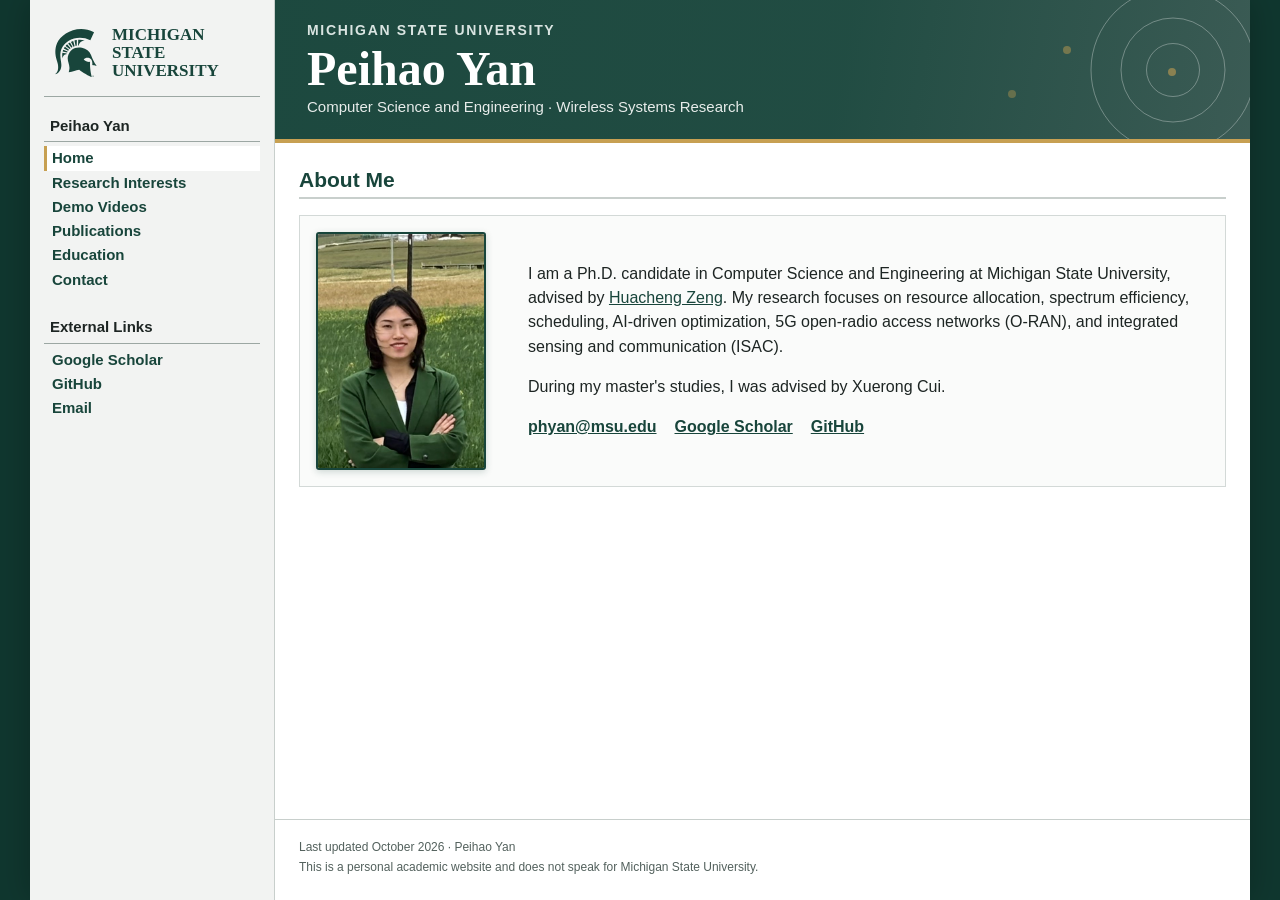
==== index.html @ 9fa53c18 "Enlarge homepage profile photo" ====
<!doctype html>
<html lang="en">
  <head>
    <meta charset="utf-8" />
    <meta name="viewport" content="width=device-width, initial-scale=1" />
    <meta name="description" content="Peihao Yan — Ph.D. candidate at Michigan State University researching spectrum efficiency, AI-driven optimization, 5G RAN, and integrated sensing and communication." />
    <title>Peihao Yan | Michigan State University</title>
    <link rel="icon" href="favicon.svg" type="image/svg+xml" />
    <link rel="stylesheet" href="style.css?v=20261027-7" />
  </head>
  <body>
    <a class="skip-link" href="#main">Skip to main content</a>
    <div class="page-shell">
      <aside class="sidebar">
        <div class="msu-lockup" aria-label="Michigan State University">
          <img class="msu-mark" src="assets/images/spartan-helmet.svg" alt="" aria-hidden="true" />
          <span class="msu-name">Michigan State<br />University</span>
        </div>
        <nav aria-label="Primary navigation">
          <p class="nav-heading">Peihao Yan</p>
          <a href="index.html" aria-current="page">Home</a>
          <a href="research.html">Research Interests</a>
          <a href="demos.html">Demo Videos</a>
          <a href="publications.html">Publications</a>
          <a href="education.html">Education</a>
          <a href="contact.html">Contact</a>
          <p class="nav-heading nav-group">External Links</p>
          <a href="https://scholar.google.com/citations?hl=en&amp;user=ZL0hy0gAAAAJ&amp;view_op=list_works&amp;sortby=pubdate">Google Scholar</a>
          <a href="https://github.com/peihaoY">GitHub</a>
          <a href="mailto:phyan@msu.edu">Email</a>
        </nav>
      </aside>

      <div class="content-column">
        <header class="site-banner">
          <div class="banner-copy">
            <p>Michigan State University</p>
            <h1>Peihao Yan</h1>
            <span>Computer Science and Engineering · Wireless Systems Research</span>
          </div>
          <div class="radio-pattern" aria-hidden="true"><span></span><span></span><span></span></div>
        </header>

        <main id="main">
          <section aria-labelledby="about-title">
            <h2 id="about-title">About Me</h2>
            <div class="intro-panel">
              <img class="avatar" src="assets/images/peihao-yan-profile.jpg?v=20261027-2" alt="Portrait of Peihao Yan" width="500" height="700" />
              <div>
                <p>I am a Ph.D. candidate in Computer Science and Engineering at Michigan State University, advised by <a href="https://inss.egr.msu.edu/team.html">Huacheng Zeng</a>. My research focuses on resource allocation, spectrum efficiency, scheduling, AI-driven optimization, 5G open-radio access networks (O-RAN), and integrated sensing and communication (ISAC).</p>
                <p>During my master's studies, I was advised by Xuerong Cui.</p>
                <p class="quick-links">
                  <a href="mailto:phyan@msu.edu">phyan@msu.edu</a>
                  <a href="https://scholar.google.com/citations?hl=en&amp;user=ZL0hy0gAAAAJ&amp;view_op=list_works&amp;sortby=pubdate">Google Scholar</a>
                  <a href="https://github.com/peihaoY">GitHub</a>
                </p>
              </div>
            </div>
          </section>

        </main>

        <footer><p>Last updated October 2026 · Peihao Yan</p><p>This is a personal academic website and does not speak for Michigan State University.</p></footer>
      </div>
    </div>
  </body>
</html>
---- style.css ----
:root {
  --msu-green: #18453b;
  --msu-green-dark: #10372f;
  --msu-green-soft: #e8efed;
  --gold: #c7a052;
  --ink: #1d2523;
  --muted: #53615d;
  --line: #c8cfcc;
  --sidebar: #f2f3f2;
  --paper: #ffffff;
}

* { box-sizing: border-box; }
html { scroll-behavior: smooth; }
body {
  margin: 0;
  background: var(--msu-green-dark);
  color: var(--ink);
  font-family: Arial, Helvetica, sans-serif;
  font-size: 16px;
  line-height: 1.52;
}
a { color: var(--msu-green); }
a:hover, a:focus-visible { color: #0b6a55; }

.skip-link {
  position: fixed;
  top: 0.75rem;
  left: 0.75rem;
  z-index: 100;
  padding: 0.65rem 0.9rem;
  background: white;
  color: var(--msu-green);
  transform: translateY(-160%);
}
.skip-link:focus { transform: translateY(0); }

.page-shell {
  display: grid;
  width: min(1220px, calc(100% - 40px));
  min-height: 100vh;
  margin: 0 auto;
  grid-template-columns: 245px minmax(0, 1fr);
  background: var(--paper);
  box-shadow: 0 0 32px rgba(0, 0, 0, 0.25);
}

.sidebar {
  position: sticky;
  top: 0;
  align-self: start;
  min-height: 100vh;
  padding: 18px 14px 32px;
  border-right: 1px solid var(--line);
  background: var(--sidebar);
}

.msu-lockup {
  display: flex;
  align-items: center;
  gap: 10px;
  min-height: 72px;
  margin: -2px 0 16px;
  padding: 10px 6px 16px;
  border-bottom: 1px solid #9ca7a3;
  color: var(--msu-green);
}
.msu-mark {
  display: block;
  width: 55px;
  height: 48px;
  object-fit: contain;
}
.msu-name {
  font-family: Georgia, "Times New Roman", serif;
  font-size: 17px;
  font-weight: 700;
  line-height: 1.05;
  text-transform: uppercase;
}

nav { display: flex; flex-direction: column; }
nav a {
  padding: 2px 8px;
  color: var(--msu-green);
  font-size: 15px;
  font-weight: 700;
  line-height: 1.35;
  text-decoration: none;
}
nav a:hover, nav a:focus-visible { background: white; color: #0b6a55; }
nav a[aria-current="page"] { background: white; box-shadow: inset 3px 0 0 var(--gold); }
.nav-heading {
  margin: 0 0 4px;
  padding: 2px 6px 4px;
  border-bottom: 1px solid #9ca7a3;
  font-size: 15px;
  font-weight: 700;
}
.nav-group { margin-top: 22px; }
.content-column {
  display: flex;
  min-width: 0;
  min-height: 100vh;
  flex-direction: column;
}

.site-banner {
  position: relative;
  display: flex;
  min-height: 118px;
  align-items: center;
  justify-content: space-between;
  overflow: hidden;
  padding: 20px 32px;
  border-bottom: 4px solid var(--gold);
  background: linear-gradient(100deg, rgba(24, 69, 59, 0.98) 0%, rgba(24, 69, 59, 0.96) 58%, rgba(16, 55, 47, 0.82) 100%);
  color: white;
}
.banner-copy { position: relative; z-index: 2; }
.banner-copy p {
  margin: 0 0 2px;
  color: #d9e4e1;
  font-size: 14px;
  font-weight: 700;
  letter-spacing: 0.12em;
  text-transform: uppercase;
}
.banner-copy h1 {
  margin: 0;
  font-family: Georgia, "Times New Roman", serif;
  font-size: clamp(2rem, 4vw, 3rem);
  line-height: 1.08;
}
.banner-copy span { color: #e7ecea; font-size: 15px; }
.radio-pattern { position: relative; width: 220px; height: 90px; flex: 0 0 220px; opacity: 0.58; }
.radio-pattern::after {
  position: absolute;
  top: 43px;
  right: 42px;
  width: 8px;
  height: 8px;
  border-radius: 50%;
  background: var(--gold);
  box-shadow: -105px -22px 0 rgba(199, 160, 82, 0.8), -160px 22px 0 rgba(199, 160, 82, 0.65);
  content: "";
}
.radio-pattern span {
  position: absolute;
  top: 50%;
  right: 45px;
  border: 1px solid rgba(255, 255, 255, 0.55);
  border-radius: 50%;
  transform: translate(50%, -50%);
}
.radio-pattern span:nth-child(1) { width: 54px; height: 54px; }
.radio-pattern span:nth-child(2) { width: 105px; height: 105px; }
.radio-pattern span:nth-child(3) { width: 165px; height: 165px; }

main { flex: 1; padding: 24px 24px 48px; }
section { scroll-margin-top: 16px; margin-bottom: 34px; }
h2 {
  margin: 0 0 16px;
  padding-bottom: 3px;
  border-bottom: 2px solid var(--line);
  color: var(--msu-green);
  font-size: 21px;
  line-height: 1.25;
}
h3 { margin: 0 0 7px; font-size: 17px; }
p { margin-top: 0; }

.intro-panel {
  display: grid;
  grid-template-columns: 188px 1fr;
  align-items: center;
  gap: 24px;
  padding: 16px;
  border: 1px solid #d3d9d7;
  background: #fafbfa;
}
.avatar {
  display: block;
  width: 170px;
  height: 238px;
  border: 2px solid var(--msu-green);
  border-radius: 3px;
  object-fit: cover;
  box-shadow: 0 2px 7px rgba(24, 69, 59, 0.2);
}
.intro-panel p:last-child { margin-bottom: 0; }
.quick-links { display: flex; flex-wrap: wrap; gap: 10px 18px; font-weight: 700; }

.interest-grid { display: grid; grid-template-columns: repeat(3, minmax(0, 1fr)); gap: 20px; }
.interest-grid article { padding: 14px 16px; border-top: 4px solid var(--msu-green); background: var(--msu-green-soft); }
.interest-grid ul { margin: 0; padding-left: 19px; }
.interest-grid li { margin: 3px 0; }
.section-note { margin: -6px 0 18px; color: var(--muted); font-size: 14px; }

.demo-callout {
  display: flex;
  align-items: center;
  justify-content: space-between;
  gap: 24px;
  padding: 18px 20px;
  border-left: 5px solid var(--gold);
  background: var(--msu-green-soft);
}
.demo-callout h3, .demo-callout p { margin: 0; }
.demo-callout p { margin-top: 4px; color: var(--muted); }
.demo-button {
  flex: 0 0 auto;
  padding: 9px 14px;
  border: 1px solid var(--msu-green);
  background: var(--msu-green);
  color: white;
  font-weight: 700;
  text-decoration: none;
}
.demo-button:hover, .demo-button:focus-visible { background: white; color: var(--msu-green); }
.demo-intro { max-width: 820px; color: var(--muted); }
.silent-notice {
  display: inline-flex;
  align-items: center;
  gap: 8px;
  margin: 2px 0 0;
  padding: 5px 10px;
  border: 1px solid #b6c3bf;
  border-radius: 999px;
  color: var(--msu-green);
  font-size: 13px;
  font-weight: 700;
}
.silent-notice span {
  display: grid;
  width: 17px;
  height: 17px;
  place-items: center;
  border-radius: 50%;
  background: var(--msu-green);
  color: white;
  font-size: 12px;
}
.demo-empty {
  display: grid;
  grid-template-columns: 72px 1fr;
  align-items: center;
  gap: 18px;
  min-height: 145px;
  padding: 20px;
  border: 1px dashed #91a29d;
  background: #fafbfa;
}
.demo-empty h3, .demo-empty p { margin: 0; }
.demo-empty p { margin-top: 4px; color: var(--muted); }
.play-symbol {
  display: grid;
  width: 62px;
  height: 62px;
  place-items: center;
  border-radius: 50%;
  background: var(--msu-green);
  color: white;
  font-size: 20px;
  text-indent: 3px;
}
.demo-grid { display: grid; grid-template-columns: repeat(2, minmax(0, 1fr)); align-items: start; gap: 22px; }
.demo-grid-single { grid-template-columns: minmax(0, 720px); }
.demo-card { overflow: hidden; border: 1px solid var(--line); background: white; }
.demo-card video { display: block; width: 100%; height: auto; border: 0; background: transparent; }
.demo-card > img { display: block; width: 100%; height: auto; }
.demo-card iframe { display: block; width: 100%; aspect-ratio: 16 / 9; border: 0; }
.demo-card-content { padding: 16px; }
.demo-card-content h3 { color: var(--msu-green); }
.demo-card-content p:last-child { margin-bottom: 0; }
.demo-meta {
  margin: 0 0 5px;
  color: #6c5a2d;
  font-size: 11px;
  font-weight: 700;
  letter-spacing: 0.08em;
  text-transform: uppercase;
}
.snapshot-grid { display: grid; grid-template-columns: repeat(2, minmax(0, 1fr)); gap: 22px; }
.snapshot-grid figure { margin: 0; overflow: hidden; border: 1px solid var(--line); background: #fafbfa; }
.snapshot-grid img { display: block; width: 100%; aspect-ratio: 16 / 9; object-fit: cover; background: #e6e9e8; }
.snapshot-grid figcaption { padding: 14px 16px 16px; color: var(--muted); font-size: 14px; }
.snapshot-grid figcaption strong { color: var(--ink); }

.publication-list { margin: 0; padding-left: 30px; }
.publication-list li { margin: 0 0 16px; padding-left: 5px; }
.publication-list strong, .publication-list span, .publication-list em { display: block; }
.publication-list strong { color: #141b19; }
.publication-list span { margin-top: 2px; }
.publication-list em { color: var(--muted); }

.education-list article {
  display: flex;
  align-items: flex-start;
  justify-content: space-between;
  gap: 20px;
  padding: 13px 6px;
  border-bottom: 1px solid #d8dddb;
}
.education-list h3, .education-list p { margin: 0; }
.education-list p { color: var(--muted); }
.education-list > article > span { flex: 0 0 auto; font-weight: 700; }

.contact-panel {
  display: grid;
  grid-template-columns: 1fr 1fr;
  gap: 24px;
  padding: 18px;
  border-left: 5px solid var(--gold);
  background: var(--msu-green-soft);
}
.contact-panel p { margin-bottom: 0; }
footer { padding: 16px 24px 22px; border-top: 1px solid var(--line); color: var(--muted); font-size: 12px; }
footer p { margin: 2px 0; }

@media (max-width: 840px) {
  body { background: white; }
  .page-shell { width: 100%; grid-template-columns: 1fr; box-shadow: none; }
  .sidebar { padding: 12px 16px 16px; border-right: 0; border-bottom: 1px solid var(--line); }
  .sidebar { position: static; min-height: auto; }
  .msu-lockup { min-height: 58px; margin-bottom: 8px; padding-bottom: 10px; }
  .msu-mark { width: 48px; height: 40px; }
  nav { display: flex; flex-direction: row; flex-wrap: wrap; gap: 3px 14px; padding-bottom: 3px; }
  nav a { padding: 3px 0; white-space: nowrap; }
  .nav-heading, .nav-group, nav .nav-group ~ a { display: none; }
  .interest-grid { grid-template-columns: 1fr; }
  .demo-grid { grid-template-columns: 1fr; }
  .snapshot-grid { grid-template-columns: 1fr; }
}

@media (max-width: 600px) {
  body { font-size: 15px; }
  .site-banner { min-height: 128px; padding: 20px; }
  .radio-pattern { position: absolute; right: -55px; opacity: 0.25; }
  main { padding: 20px 16px 36px; }
  .intro-panel { grid-template-columns: 1fr; }
  .avatar { width: 130px; height: 182px; }
  .publication-list { padding-left: 24px; }
  .education-list article, .contact-panel { grid-template-columns: 1fr; }
  .education-list article { display: grid; gap: 5px; }
  .demo-callout { align-items: flex-start; flex-direction: column; }
  .demo-empty { grid-template-columns: 1fr; }
}

@media (prefers-reduced-motion: reduce) { html { scroll-behavior: auto; } }
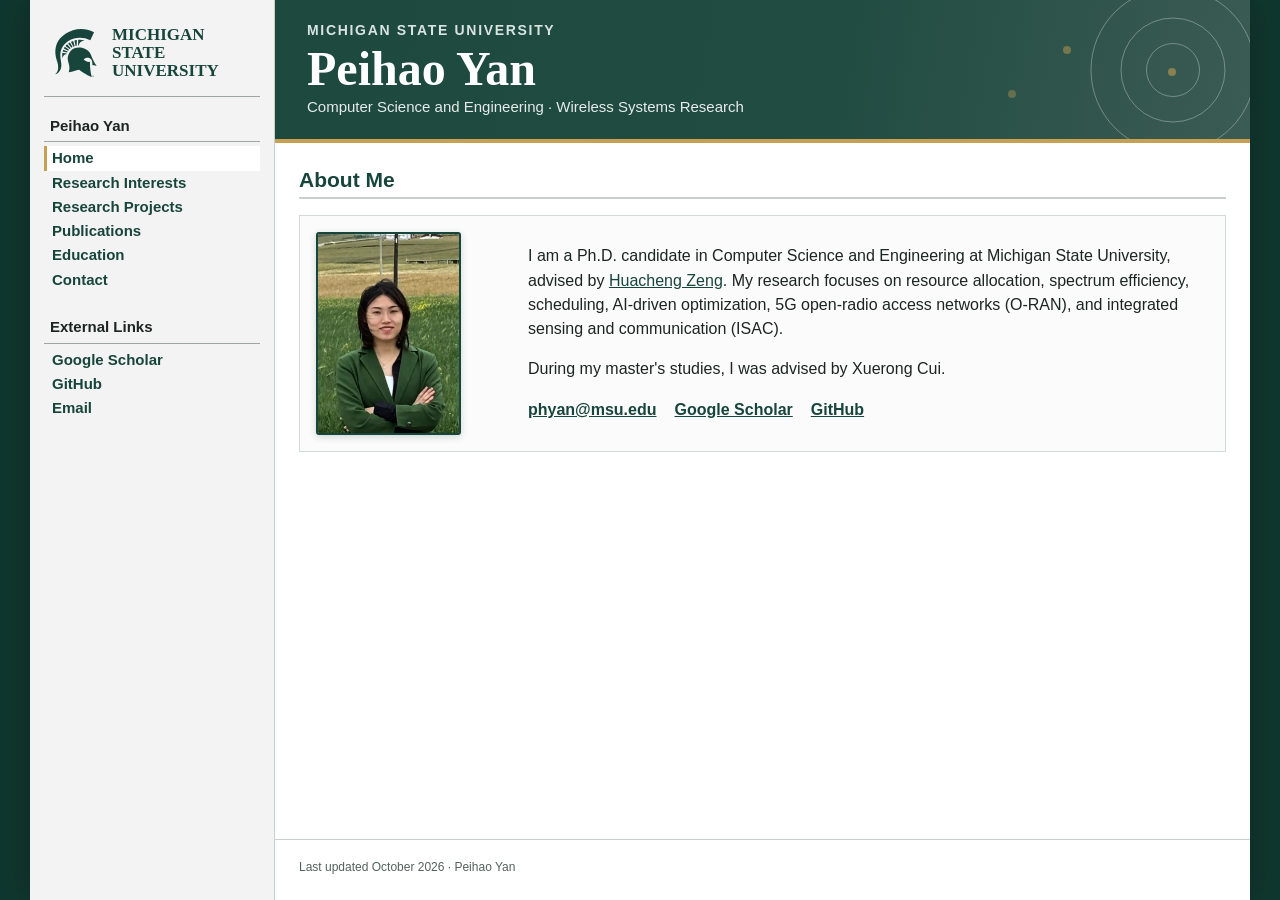
==== commit a122993e: "Update research projects content and site layout" ====
--- a/index.html
+++ b/index.html
@@ -6,7 +6,7 @@
     <meta name="description" content="Peihao Yan — Ph.D. candidate at Michigan State University researching spectrum efficiency, AI-driven optimization, 5G RAN, and integrated sensing and communication." />
     <title>Peihao Yan | Michigan State University</title>
     <link rel="icon" href="favicon.svg" type="image/svg+xml" />
-    <link rel="stylesheet" href="style.css?v=20261027-7" />
+    <link rel="stylesheet" href="style.css?v=20261028-1" />
   </head>
   <body>
     <a class="skip-link" href="#main">Skip to main content</a>
@@ -20,7 +20,7 @@
           <p class="nav-heading">Peihao Yan</p>
           <a href="index.html" aria-current="page">Home</a>
           <a href="research.html">Research Interests</a>
-          <a href="demos.html">Demo Videos</a>
+          <a href="demos.html">Research Projects</a>
           <a href="publications.html">Publications</a>
           <a href="education.html">Education</a>
           <a href="contact.html">Contact</a>
@@ -60,7 +60,7 @@
 
         </main>
 
-        <footer><p>Last updated October 2026 · Peihao Yan</p><p>This is a personal academic website and does not speak for Michigan State University.</p></footer>
+        <footer><p>Last updated October 2026 · Peihao Yan</p></footer>
       </div>
     </div>
   </body>
--- a/style.css
+++ b/style.css
@@ -181,8 +181,8 @@
 }
 .avatar {
   display: block;
-  width: 170px;
-  height: 238px;
+  width: 145px;
+  height: 203px;
   border: 2px solid var(--msu-green);
   border-radius: 3px;
   object-fit: cover;
@@ -339,7 +339,7 @@
   .radio-pattern { position: absolute; right: -55px; opacity: 0.25; }
   main { padding: 20px 16px 36px; }
   .intro-panel { grid-template-columns: 1fr; }
-  .avatar { width: 130px; height: 182px; }
+  .avatar { width: 110px; height: 154px; }
   .publication-list { padding-left: 24px; }
   .education-list article, .contact-panel { grid-template-columns: 1fr; }
   .education-list article { display: grid; gap: 5px; }
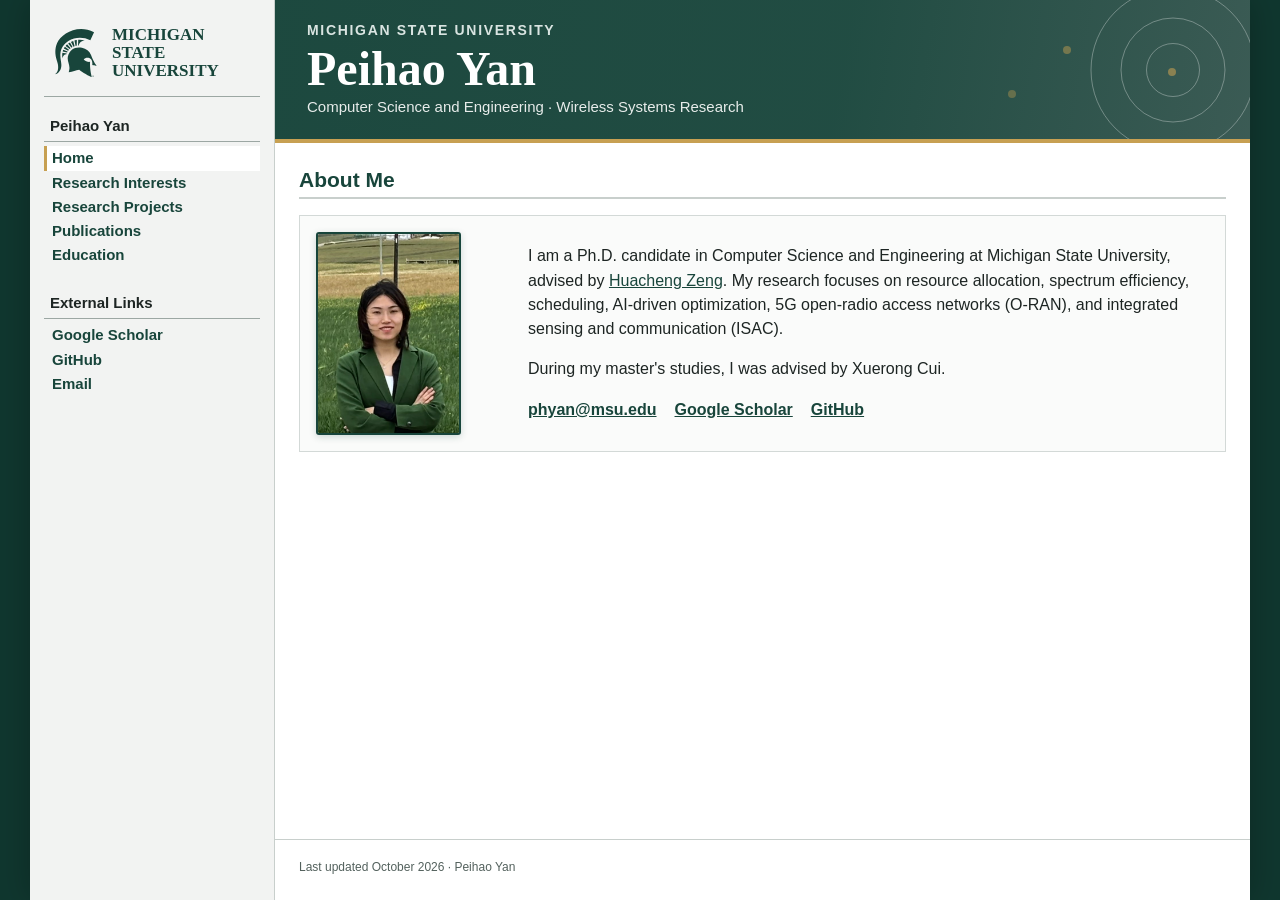
==== commit 22d9750c: "Remove audio notice and Contact navigation link" ====
--- a/index.html
+++ b/index.html
@@ -23,7 +23,6 @@
           <a href="demos.html">Research Projects</a>
           <a href="publications.html">Publications</a>
           <a href="education.html">Education</a>
-          <a href="contact.html">Contact</a>
           <p class="nav-heading nav-group">External Links</p>
           <a href="https://scholar.google.com/citations?hl=en&amp;user=ZL0hy0gAAAAJ&amp;view_op=list_works&amp;sortby=pubdate">Google Scholar</a>
           <a href="https://github.com/peihaoY">GitHub</a>
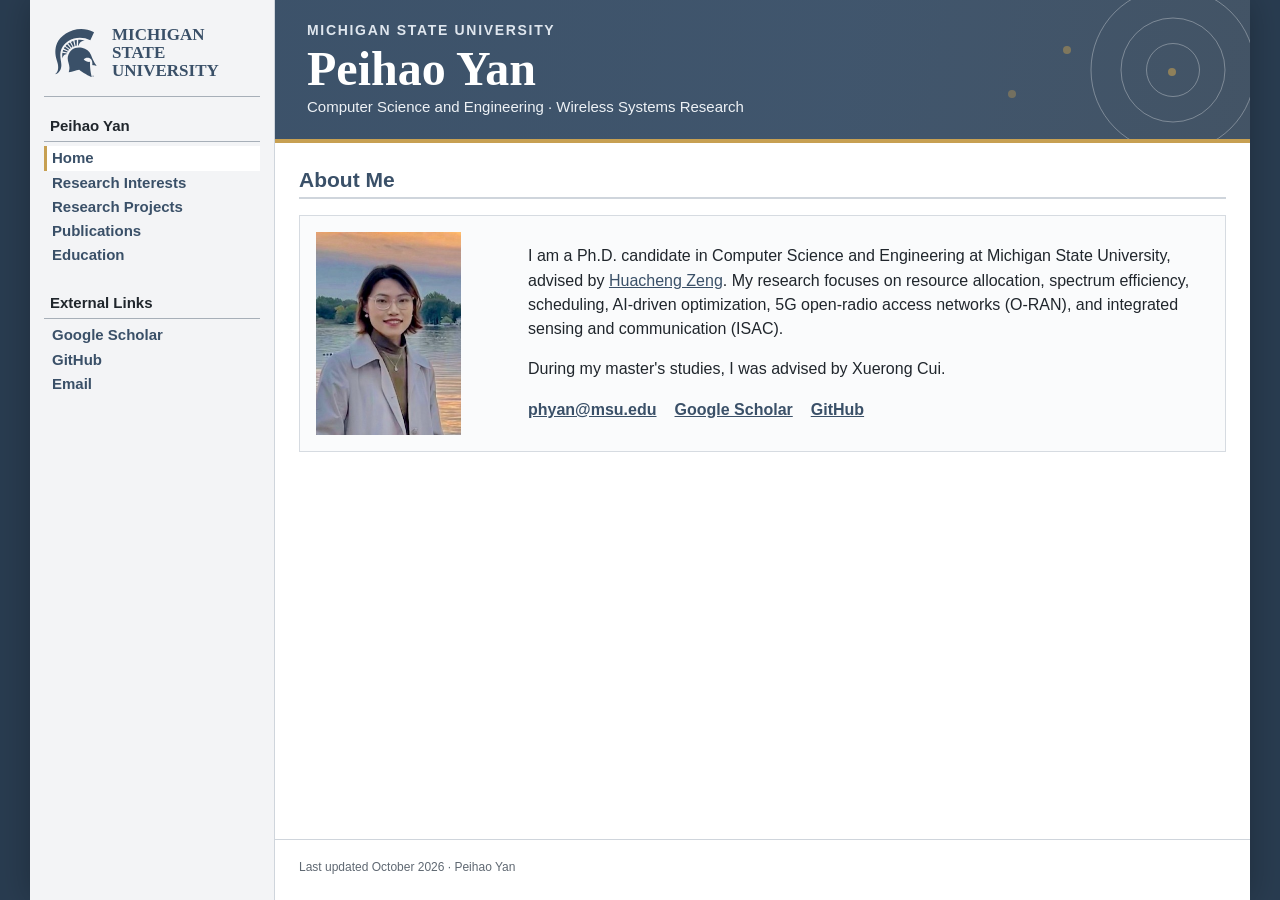
==== commit f18e152f: "Lighten site colors and remove profile border" ====
--- a/index.html
+++ b/index.html
@@ -6,7 +6,7 @@
     <meta name="description" content="Peihao Yan — Ph.D. candidate at Michigan State University researching spectrum efficiency, AI-driven optimization, 5G RAN, and integrated sensing and communication." />
     <title>Peihao Yan | Michigan State University</title>
     <link rel="icon" href="favicon.svg" type="image/svg+xml" />
-    <link rel="stylesheet" href="style.css?v=20261028-1" />
+    <link rel="stylesheet" href="style.css?v=20261030-2" />
   </head>
   <body>
     <a class="skip-link" href="#main">Skip to main content</a>
@@ -44,7 +44,7 @@
           <section aria-labelledby="about-title">
             <h2 id="about-title">About Me</h2>
             <div class="intro-panel">
-              <img class="avatar" src="assets/images/peihao-yan-profile.jpg?v=20261027-2" alt="Portrait of Peihao Yan" width="500" height="700" />
+              <img class="avatar" src="assets/images/peihao-yan-profile.jpg?v=20261030-2" alt="Portrait of Peihao Yan" width="400" height="400" />
               <div>
                 <p>I am a Ph.D. candidate in Computer Science and Engineering at Michigan State University, advised by <a href="https://inss.egr.msu.edu/team.html">Huacheng Zeng</a>. My research focuses on resource allocation, spectrum efficiency, scheduling, AI-driven optimization, 5G open-radio access networks (O-RAN), and integrated sensing and communication (ISAC).</p>
                 <p>During my master's studies, I was advised by Xuerong Cui.</p>
--- a/style.css
+++ b/style.css
@@ -1,12 +1,12 @@
 :root {
-  --msu-green: #18453b;
-  --msu-green-dark: #10372f;
-  --msu-green-soft: #e8efed;
+  --primary: #3a5068;
+  --primary-dark: #293c50;
+  --primary-soft: #f1f4f7;
   --gold: #c7a052;
-  --ink: #1d2523;
-  --muted: #53615d;
-  --line: #c8cfcc;
-  --sidebar: #f2f3f2;
+  --ink: #20262c;
+  --muted: #5f6872;
+  --line: #cfd5dc;
+  --sidebar: #f3f4f6;
   --paper: #ffffff;
 }
 
@@ -14,14 +14,14 @@
 html { scroll-behavior: smooth; }
 body {
   margin: 0;
-  background: var(--msu-green-dark);
+  background: var(--primary-dark);
   color: var(--ink);
   font-family: Arial, Helvetica, sans-serif;
   font-size: 16px;
   line-height: 1.52;
 }
-a { color: var(--msu-green); }
-a:hover, a:focus-visible { color: #0b6a55; }
+a { color: var(--primary); }
+a:hover, a:focus-visible { color: #587a9b; }
 
 .skip-link {
   position: fixed;
@@ -30,7 +30,7 @@
   z-index: 100;
   padding: 0.65rem 0.9rem;
   background: white;
-  color: var(--msu-green);
+  color: var(--primary);
   transform: translateY(-160%);
 }
 .skip-link:focus { transform: translateY(0); }
@@ -62,8 +62,8 @@
   min-height: 72px;
   margin: -2px 0 16px;
   padding: 10px 6px 16px;
-  border-bottom: 1px solid #9ca7a3;
-  color: var(--msu-green);
+  border-bottom: 1px solid #a7afb8;
+  color: var(--primary);
 }
 .msu-mark {
   display: block;
@@ -82,18 +82,18 @@
 nav { display: flex; flex-direction: column; }
 nav a {
   padding: 2px 8px;
-  color: var(--msu-green);
+  color: var(--primary);
   font-size: 15px;
   font-weight: 700;
   line-height: 1.35;
   text-decoration: none;
 }
-nav a:hover, nav a:focus-visible { background: white; color: #0b6a55; }
+nav a:hover, nav a:focus-visible { background: white; color: #587a9b; }
 nav a[aria-current="page"] { background: white; box-shadow: inset 3px 0 0 var(--gold); }
 .nav-heading {
   margin: 0 0 4px;
   padding: 2px 6px 4px;
-  border-bottom: 1px solid #9ca7a3;
+  border-bottom: 1px solid #a7afb8;
   font-size: 15px;
   font-weight: 700;
 }
@@ -114,13 +114,13 @@
   overflow: hidden;
   padding: 20px 32px;
   border-bottom: 4px solid var(--gold);
-  background: linear-gradient(100deg, rgba(24, 69, 59, 0.98) 0%, rgba(24, 69, 59, 0.96) 58%, rgba(16, 55, 47, 0.82) 100%);
+  background: linear-gradient(100deg, rgba(58, 80, 104, 0.99) 0%, rgba(58, 80, 104, 0.97) 58%, rgba(41, 60, 80, 0.88) 100%);
   color: white;
 }
 .banner-copy { position: relative; z-index: 2; }
 .banner-copy p {
   margin: 0 0 2px;
-  color: #d9e4e1;
+  color: #dfe6ee;
   font-size: 14px;
   font-weight: 700;
   letter-spacing: 0.12em;
@@ -132,7 +132,7 @@
   font-size: clamp(2rem, 4vw, 3rem);
   line-height: 1.08;
 }
-.banner-copy span { color: #e7ecea; font-size: 15px; }
+.banner-copy span { color: #edf1f5; font-size: 15px; }
 .radio-pattern { position: relative; width: 220px; height: 90px; flex: 0 0 220px; opacity: 0.58; }
 .radio-pattern::after {
   position: absolute;
@@ -163,7 +163,7 @@
   margin: 0 0 16px;
   padding-bottom: 3px;
   border-bottom: 2px solid var(--line);
-  color: var(--msu-green);
+  color: var(--primary);
   font-size: 21px;
   line-height: 1.25;
 }
@@ -176,23 +176,23 @@
   align-items: center;
   gap: 24px;
   padding: 16px;
-  border: 1px solid #d3d9d7;
-  background: #fafbfa;
+  border: 1px solid #d6dbe1;
+  background: #fafbfc;
 }
 .avatar {
   display: block;
   width: 145px;
   height: 203px;
-  border: 2px solid var(--msu-green);
-  border-radius: 3px;
+  border: 0;
+  border-radius: 0;
   object-fit: cover;
-  box-shadow: 0 2px 7px rgba(24, 69, 59, 0.2);
+  box-shadow: none;
 }
 .intro-panel p:last-child { margin-bottom: 0; }
 .quick-links { display: flex; flex-wrap: wrap; gap: 10px 18px; font-weight: 700; }
 
 .interest-grid { display: grid; grid-template-columns: repeat(3, minmax(0, 1fr)); gap: 20px; }
-.interest-grid article { padding: 14px 16px; border-top: 4px solid var(--msu-green); background: var(--msu-green-soft); }
+.interest-grid article { padding: 14px 16px; border-top: 4px solid var(--primary); background: var(--primary-soft); }
 .interest-grid ul { margin: 0; padding-left: 19px; }
 .interest-grid li { margin: 3px 0; }
 .section-note { margin: -6px 0 18px; color: var(--muted); font-size: 14px; }
@@ -204,20 +204,20 @@
   gap: 24px;
   padding: 18px 20px;
   border-left: 5px solid var(--gold);
-  background: var(--msu-green-soft);
+  background: var(--primary-soft);
 }
 .demo-callout h3, .demo-callout p { margin: 0; }
 .demo-callout p { margin-top: 4px; color: var(--muted); }
 .demo-button {
   flex: 0 0 auto;
   padding: 9px 14px;
-  border: 1px solid var(--msu-green);
-  background: var(--msu-green);
+  border: 1px solid var(--primary);
+  background: var(--primary);
   color: white;
   font-weight: 700;
   text-decoration: none;
 }
-.demo-button:hover, .demo-button:focus-visible { background: white; color: var(--msu-green); }
+.demo-button:hover, .demo-button:focus-visible { background: white; color: var(--primary); }
 .demo-intro { max-width: 820px; color: var(--muted); }
 .silent-notice {
   display: inline-flex;
@@ -225,9 +225,9 @@
   gap: 8px;
   margin: 2px 0 0;
   padding: 5px 10px;
-  border: 1px solid #b6c3bf;
+  border: 1px solid #bdc5ce;
   border-radius: 999px;
-  color: var(--msu-green);
+  color: var(--primary);
   font-size: 13px;
   font-weight: 700;
 }
@@ -237,7 +237,7 @@
   height: 17px;
   place-items: center;
   border-radius: 50%;
-  background: var(--msu-green);
+  background: var(--primary);
   color: white;
   font-size: 12px;
 }
@@ -248,8 +248,8 @@
   gap: 18px;
   min-height: 145px;
   padding: 20px;
-  border: 1px dashed #91a29d;
-  background: #fafbfa;
+  border: 1px dashed #9ca8b5;
+  background: #fafbfc;
 }
 .demo-empty h3, .demo-empty p { margin: 0; }
 .demo-empty p { margin-top: 4px; color: var(--muted); }
@@ -259,7 +259,7 @@
   height: 62px;
   place-items: center;
   border-radius: 50%;
-  background: var(--msu-green);
+  background: var(--primary);
   color: white;
   font-size: 20px;
   text-indent: 3px;
@@ -271,7 +271,7 @@
 .demo-card > img { display: block; width: 100%; height: auto; }
 .demo-card iframe { display: block; width: 100%; aspect-ratio: 16 / 9; border: 0; }
 .demo-card-content { padding: 16px; }
-.demo-card-content h3 { color: var(--msu-green); }
+.demo-card-content h3 { color: var(--primary); }
 .demo-card-content p:last-child { margin-bottom: 0; }
 .demo-meta {
   margin: 0 0 5px;
@@ -282,15 +282,15 @@
   text-transform: uppercase;
 }
 .snapshot-grid { display: grid; grid-template-columns: repeat(2, minmax(0, 1fr)); gap: 22px; }
-.snapshot-grid figure { margin: 0; overflow: hidden; border: 1px solid var(--line); background: #fafbfa; }
-.snapshot-grid img { display: block; width: 100%; aspect-ratio: 16 / 9; object-fit: cover; background: #e6e9e8; }
+.snapshot-grid figure { margin: 0; overflow: hidden; border: 1px solid var(--line); background: #fafbfc; }
+.snapshot-grid img { display: block; width: 100%; aspect-ratio: 16 / 9; object-fit: cover; background: #e7eaee; }
 .snapshot-grid figcaption { padding: 14px 16px 16px; color: var(--muted); font-size: 14px; }
 .snapshot-grid figcaption strong { color: var(--ink); }
 
 .publication-list { margin: 0; padding-left: 30px; }
 .publication-list li { margin: 0 0 16px; padding-left: 5px; }
 .publication-list strong, .publication-list span, .publication-list em { display: block; }
-.publication-list strong { color: #141b19; }
+.publication-list strong { color: #171b20; }
 .publication-list span { margin-top: 2px; }
 .publication-list em { color: var(--muted); }
 
@@ -300,7 +300,7 @@
   justify-content: space-between;
   gap: 20px;
   padding: 13px 6px;
-  border-bottom: 1px solid #d8dddb;
+  border-bottom: 1px solid #d9dee4;
 }
 .education-list h3, .education-list p { margin: 0; }
 .education-list p { color: var(--muted); }
@@ -312,7 +312,7 @@
   gap: 24px;
   padding: 18px;
   border-left: 5px solid var(--gold);
-  background: var(--msu-green-soft);
+  background: var(--primary-soft);
 }
 .contact-panel p { margin-bottom: 0; }
 footer { padding: 16px 24px 22px; border-top: 1px solid var(--line); color: var(--muted); font-size: 12px; }
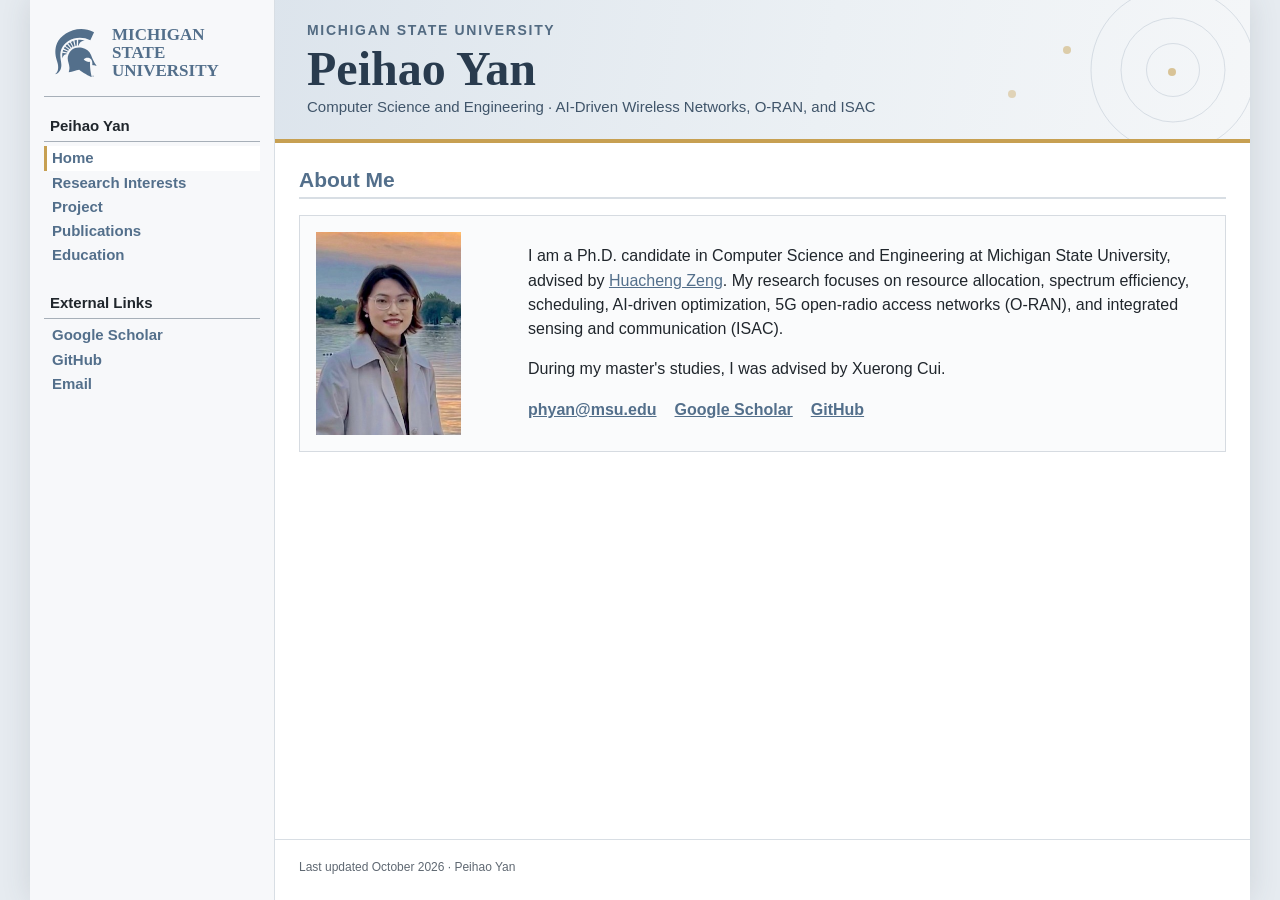
==== commit 650a5e5d: "Use light theme and update home navigation" ====
--- a/index.html
+++ b/index.html
@@ -6,21 +6,21 @@
     <meta name="description" content="Peihao Yan — Ph.D. candidate at Michigan State University researching spectrum efficiency, AI-driven optimization, 5G RAN, and integrated sensing and communication." />
     <title>Peihao Yan | Michigan State University</title>
     <link rel="icon" href="favicon.svg" type="image/svg+xml" />
-    <link rel="stylesheet" href="style.css?v=20261030-2" />
+    <link rel="stylesheet" href="style.css?v=20261030-3" />
   </head>
   <body>
     <a class="skip-link" href="#main">Skip to main content</a>
     <div class="page-shell">
       <aside class="sidebar">
         <div class="msu-lockup" aria-label="Michigan State University">
-          <img class="msu-mark" src="assets/images/spartan-helmet.svg" alt="" aria-hidden="true" />
+          <img class="msu-mark" src="assets/images/spartan-helmet.svg?v=20261030-3" alt="" aria-hidden="true" />
           <span class="msu-name">Michigan State<br />University</span>
         </div>
         <nav aria-label="Primary navigation">
           <p class="nav-heading">Peihao Yan</p>
           <a href="index.html" aria-current="page">Home</a>
           <a href="research.html">Research Interests</a>
-          <a href="demos.html">Research Projects</a>
+          <a href="demos.html">Project</a>
           <a href="publications.html">Publications</a>
           <a href="education.html">Education</a>
           <p class="nav-heading nav-group">External Links</p>
@@ -35,7 +35,7 @@
           <div class="banner-copy">
             <p>Michigan State University</p>
             <h1>Peihao Yan</h1>
-            <span>Computer Science and Engineering · Wireless Systems Research</span>
+            <span>Computer Science and Engineering · AI-Driven Wireless Networks, O-RAN, and ISAC</span>
           </div>
           <div class="radio-pattern" aria-hidden="true"><span></span><span></span><span></span></div>
         </header>
--- a/style.css
+++ b/style.css
@@ -1,12 +1,12 @@
 :root {
-  --primary: #3a5068;
-  --primary-dark: #293c50;
-  --primary-soft: #f1f4f7;
+  --primary: #536f8b;
+  --primary-dark: #e6ebf0;
+  --primary-soft: #f4f7f9;
   --gold: #c7a052;
   --ink: #20262c;
   --muted: #5f6872;
-  --line: #cfd5dc;
-  --sidebar: #f3f4f6;
+  --line: #d8dee4;
+  --sidebar: #f7f8fa;
   --paper: #ffffff;
 }
 
@@ -21,7 +21,7 @@
   line-height: 1.52;
 }
 a { color: var(--primary); }
-a:hover, a:focus-visible { color: #587a9b; }
+a:hover, a:focus-visible { color: #315f86; }
 
 .skip-link {
   position: fixed;
@@ -42,7 +42,7 @@
   margin: 0 auto;
   grid-template-columns: 245px minmax(0, 1fr);
   background: var(--paper);
-  box-shadow: 0 0 32px rgba(0, 0, 0, 0.25);
+  box-shadow: 0 0 28px rgba(54, 70, 85, 0.14);
 }
 
 .sidebar {
@@ -88,7 +88,7 @@
   line-height: 1.35;
   text-decoration: none;
 }
-nav a:hover, nav a:focus-visible { background: white; color: #587a9b; }
+nav a:hover, nav a:focus-visible { background: white; color: #315f86; }
 nav a[aria-current="page"] { background: white; box-shadow: inset 3px 0 0 var(--gold); }
 .nav-heading {
   margin: 0 0 4px;
@@ -114,13 +114,13 @@
   overflow: hidden;
   padding: 20px 32px;
   border-bottom: 4px solid var(--gold);
-  background: linear-gradient(100deg, rgba(58, 80, 104, 0.99) 0%, rgba(58, 80, 104, 0.97) 58%, rgba(41, 60, 80, 0.88) 100%);
-  color: white;
+  background: linear-gradient(100deg, rgba(220, 228, 236, 0.99) 0%, rgba(235, 240, 244, 0.98) 58%, rgba(244, 246, 248, 0.96) 100%);
+  color: #293b4e;
 }
 .banner-copy { position: relative; z-index: 2; }
 .banner-copy p {
   margin: 0 0 2px;
-  color: #dfe6ee;
+  color: #536b82;
   font-size: 14px;
   font-weight: 700;
   letter-spacing: 0.12em;
@@ -132,7 +132,7 @@
   font-size: clamp(2rem, 4vw, 3rem);
   line-height: 1.08;
 }
-.banner-copy span { color: #edf1f5; font-size: 15px; }
+.banner-copy span { color: #40556a; font-size: 15px; }
 .radio-pattern { position: relative; width: 220px; height: 90px; flex: 0 0 220px; opacity: 0.58; }
 .radio-pattern::after {
   position: absolute;
@@ -149,7 +149,7 @@
   position: absolute;
   top: 50%;
   right: 45px;
-  border: 1px solid rgba(255, 255, 255, 0.55);
+  border: 1px solid rgba(83, 111, 139, 0.3);
   border-radius: 50%;
   transform: translate(50%, -50%);
 }
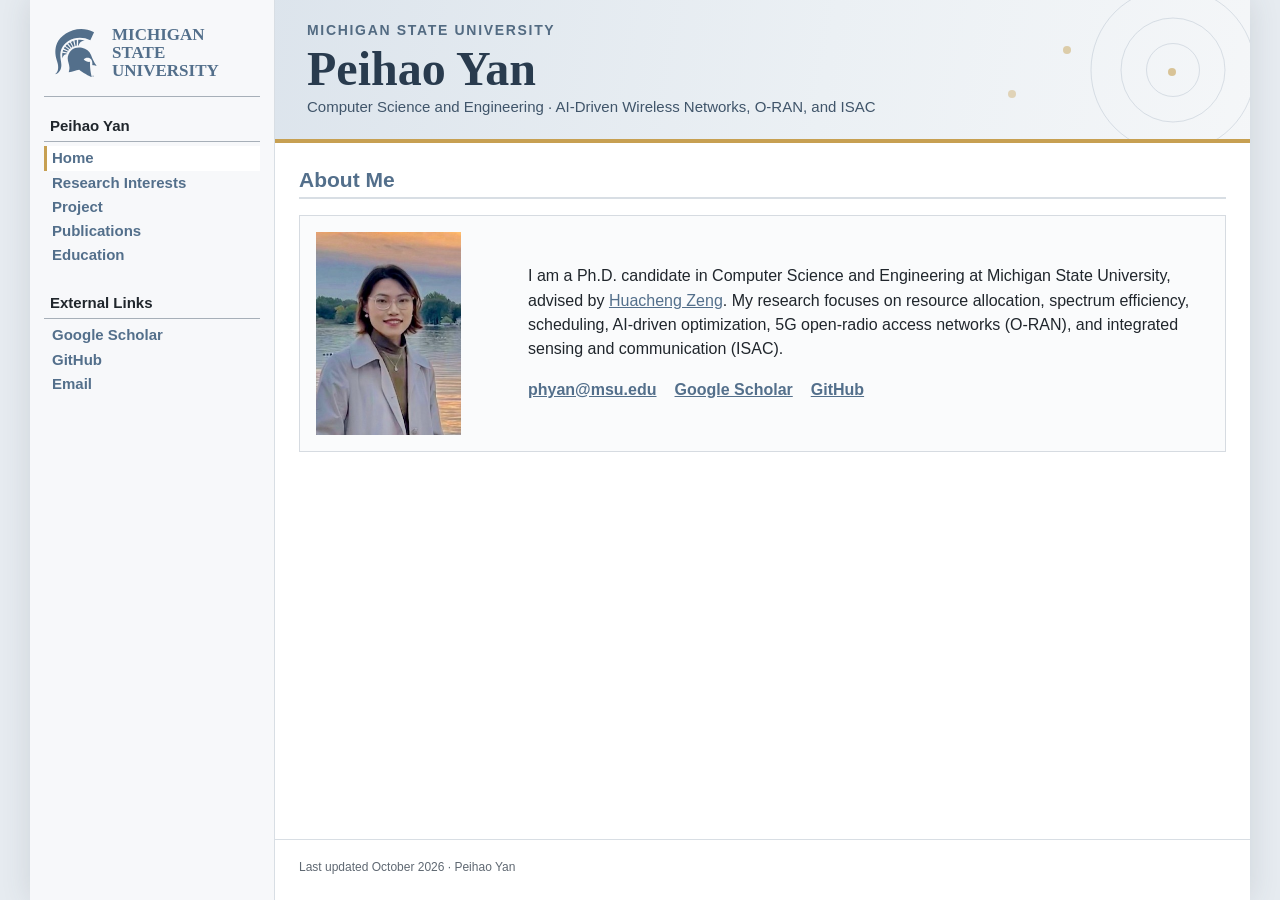
==== commit bd544d9a: "Remove master's advisor sentence" ====
--- a/index.html
+++ b/index.html
@@ -47,7 +47,6 @@
               <img class="avatar" src="assets/images/peihao-yan-profile.jpg?v=20261030-2" alt="Portrait of Peihao Yan" width="400" height="400" />
               <div>
                 <p>I am a Ph.D. candidate in Computer Science and Engineering at Michigan State University, advised by <a href="https://inss.egr.msu.edu/team.html">Huacheng Zeng</a>. My research focuses on resource allocation, spectrum efficiency, scheduling, AI-driven optimization, 5G open-radio access networks (O-RAN), and integrated sensing and communication (ISAC).</p>
-                <p>During my master's studies, I was advised by Xuerong Cui.</p>
                 <p class="quick-links">
                   <a href="mailto:phyan@msu.edu">phyan@msu.edu</a>
                   <a href="https://scholar.google.com/citations?hl=en&amp;user=ZL0hy0gAAAAJ&amp;view_op=list_works&amp;sortby=pubdate">Google Scholar</a>
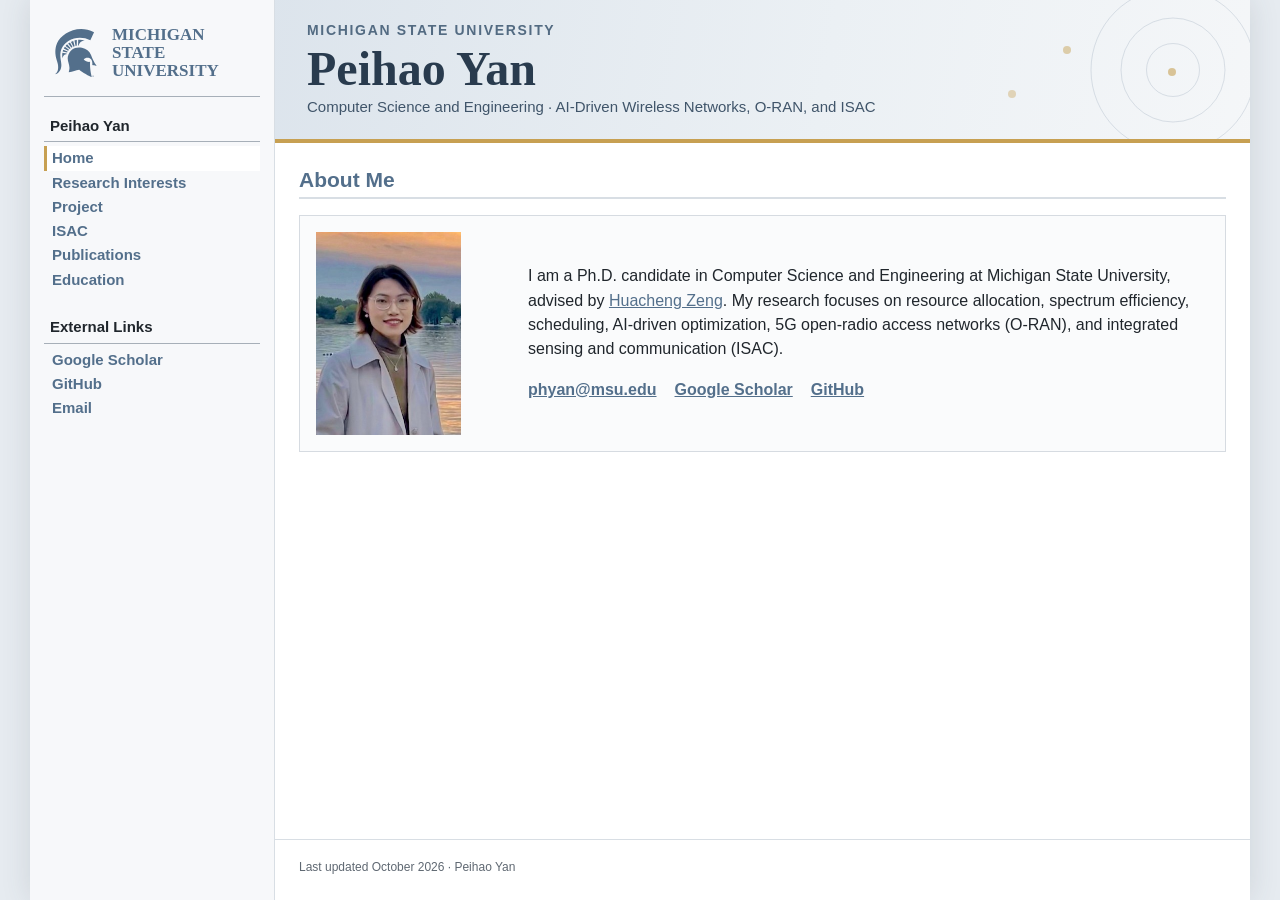
==== commit 85d829ad: "Add ISAC drone sensing page" ====
--- a/index.html
+++ b/index.html
@@ -21,6 +21,7 @@
           <a href="index.html" aria-current="page">Home</a>
           <a href="research.html">Research Interests</a>
           <a href="demos.html">Project</a>
+          <a href="isac.html">ISAC</a>
           <a href="publications.html">Publications</a>
           <a href="education.html">Education</a>
           <p class="nav-heading nav-group">External Links</p>
--- a/style.css
+++ b/style.css
@@ -287,6 +287,52 @@
 .snapshot-grid figcaption { padding: 14px 16px 16px; color: var(--muted); font-size: 14px; }
 .snapshot-grid figcaption strong { color: var(--ink); }
 
+.isac-hero {
+  display: grid;
+  grid-template-columns: minmax(0, 1.45fr) minmax(240px, 0.55fr);
+  gap: 24px;
+  align-items: start;
+}
+.isac-video {
+  overflow: hidden;
+  border: 1px solid var(--line);
+  background: #111820;
+}
+.isac-video video { display: block; width: 100%; height: auto; }
+.isac-summary {
+  padding: 20px;
+  border-top: 4px solid var(--gold);
+  background: var(--primary-soft);
+}
+.isac-summary h2 { border: 0; padding: 0; }
+.isac-summary p:last-child { margin-bottom: 0; }
+.isac-facts { margin: 16px 0 0; padding: 0; list-style: none; }
+.isac-facts li { padding: 9px 0; border-top: 1px solid var(--line); }
+.isac-facts strong { display: block; color: var(--primary); font-size: 13px; text-transform: uppercase; letter-spacing: 0.05em; }
+.isac-process { display: grid; grid-template-columns: repeat(3, minmax(0, 1fr)); gap: 18px; counter-reset: isac-step; }
+.isac-process article { position: relative; padding: 18px 16px 16px 52px; border: 1px solid var(--line); background: white; counter-increment: isac-step; }
+.isac-process article::before {
+  position: absolute;
+  top: 16px;
+  left: 16px;
+  display: grid;
+  width: 26px;
+  height: 26px;
+  place-items: center;
+  border-radius: 50%;
+  background: var(--primary);
+  color: white;
+  font-weight: 700;
+  content: counter(isac-step);
+}
+.isac-process h3 { color: var(--primary); }
+.isac-process p { margin-bottom: 0; color: var(--muted); }
+.field-gallery { display: grid; grid-template-columns: repeat(2, minmax(0, 1fr)); gap: 22px; }
+.field-gallery figure { margin: 0; overflow: hidden; border: 1px solid var(--line); background: #fafbfc; }
+.field-gallery img { display: block; width: 100%; aspect-ratio: 3 / 4; object-fit: cover; }
+.field-gallery figcaption { padding: 14px 16px 16px; color: var(--muted); font-size: 14px; }
+.field-gallery figcaption strong { display: block; margin-bottom: 3px; color: var(--ink); }
+
 .publication-list { margin: 0; padding-left: 30px; }
 .publication-list li { margin: 0 0 16px; padding-left: 5px; }
 .publication-list strong, .publication-list span, .publication-list em { display: block; }
@@ -331,6 +377,7 @@
   .interest-grid { grid-template-columns: 1fr; }
   .demo-grid { grid-template-columns: 1fr; }
   .snapshot-grid { grid-template-columns: 1fr; }
+  .isac-hero, .isac-process { grid-template-columns: 1fr; }
 }
 
 @media (max-width: 600px) {
@@ -345,6 +392,7 @@
   .education-list article { display: grid; gap: 5px; }
   .demo-callout { align-items: flex-start; flex-direction: column; }
   .demo-empty { grid-template-columns: 1fr; }
+  .field-gallery { grid-template-columns: 1fr; }
 }
 
 @media (prefers-reduced-motion: reduce) { html { scroll-behavior: auto; } }
